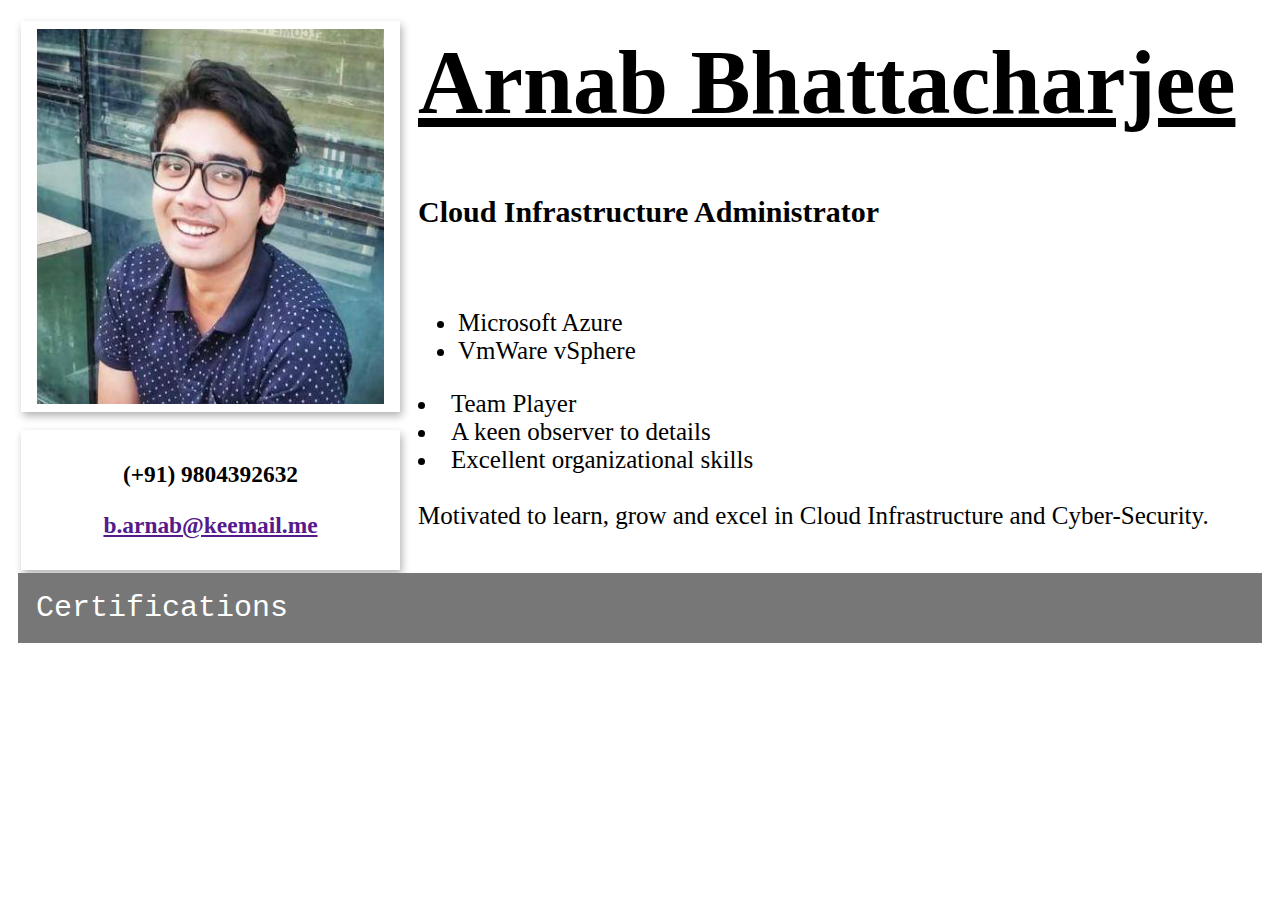
==== index.html @ 633f411f "updated formats" ====
<html>
<title> Resume </title>
<link rel="stylesheet" href="resources\Styles.css">
<meta name="viewport" content="width=device-width, initial-scale=1">

<body>
<div class="biodata">
<table>
  <tr>
  	<td>
   	 <div id="mypic">
     	 <img src="images\profile.PNG" alt="my biodata picture">
   	 </div>
			<br>
  	 <div id="details">
       <h3> (+91) 9804392632 </h3>
       <h3> <a href=""> b.arnab@keemail.me </a> </h3>
   		</div>
   	 </td>
    <td>
  
      <h1 id="name">Arnab Bhattacharjee</h1>
      <h2 id="designation">Cloud Infrastructure Administrator</h2>
        
    <div class="writeup">
  		<ul>
    		<li> Microsoft Azure </li>
    		<li> VmWare vSphere </li>
 			</ul>
 		 
   		 <li> Team Player <br> </li>
   		 <li> A keen observer to details <br> </li>
   		 <li> Excellent organizational skills <br> </li>
		  </ul>
 					 <br>
  			 Motivated to learn, grow and excel in Cloud Infrastructure and Cyber-Security.
	</div>
	</td>
	</tr>
</table> 
<button type="button" class="collapsible">Certifications</button>
	<div class="content">
	   <a href="resources\certificates\Axelos ITIL Certificate External.pdf" target="_blank" download> 
		   <img src="resources\certificates\icons\axelos.PNG" width="40%"> 
		</a>
		<a href="resources\certificates\klab.jpg" target="_blank" download> 
			<img src="resources\certificates\icons\knowledgelab.PNG" width="40%">
		 </a>
		</a>
		<a href="resources\certificates\SixSigma.pdf" target="_blank" download> 
		   <img src="resources\certificates\icons\SixSigma.png" width="12%" >
		</a>
		<a href="resources\certificates\Microsoft_Certified_Professional_Certificate_0.pdf" target="_blank" download> 
			<img src="resources\certificates\icons\MS.PNG" width="20%">
		 </a>
		 <a href="resources\certificates\FrontEnd.jpg" target="_blank" download> 
			<img src="resources\certificates\icons\FrontEnd.png" width="35%" style="padding: 5px 5px 5px 5px;">
		 </a>
		 <a href="resources\certificates\Github.pdf" target="_blank" download> 
			<img src="resources\certificates\icons\Github.PNG" width="15%" style="padding: 5px 5px 15px 5px;">
		 </a>
		 <a href="resources\certificates\PMI.pdf" target="_blank" download> 
			<img src="resources\certificates\icons\PMI.png" width="25%" style="padding: 5px 5px 10px 5px;">
		 </a>
	</div>
	<script>
		var coll = document.getElementsByClassName("collapsible");
				var i;
				
				for (i = 0; i < coll.length; i++) {
				  coll[i].addEventListener("click", function() {
					this.classList.toggle("active");
					var content = this.nextElementSibling;
					if (content.style.display === "block") {
					  content.style.display = "none";
					} else {
					  content.style.display = "block";
					}
				  });
				}
	</script>

<div>
	
</div>

</body>
</html>
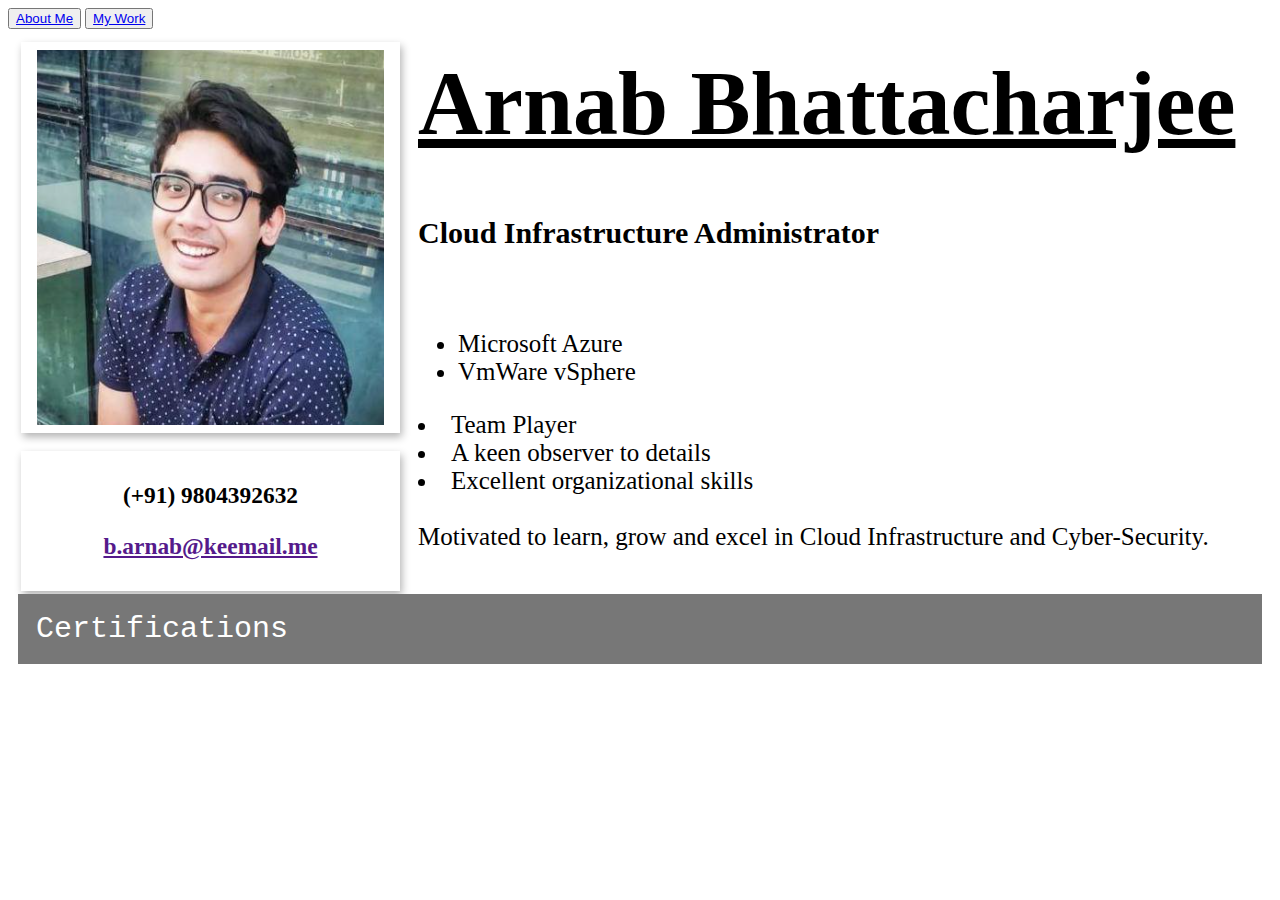
==== commit 9b3175bd: "Menu Segregation added" ====
--- a/index.html
+++ b/index.html
@@ -4,6 +4,15 @@
 <meta name="viewport" content="width=device-width, initial-scale=1">
 
 <body>
+
+	 <button class="me"> 
+		 <a href="index.html"> About Me </a>
+	 </button>
+ 
+	 <button class="work"> 
+		<a href="mywork.html"> My Work </a>
+	</button>
+
 <div class="biodata">
 <table>
   <tr>
@@ -80,9 +89,5 @@
 				}
 	</script>
 
-<div>
-	
-</div>
-
 </body>
 </html>
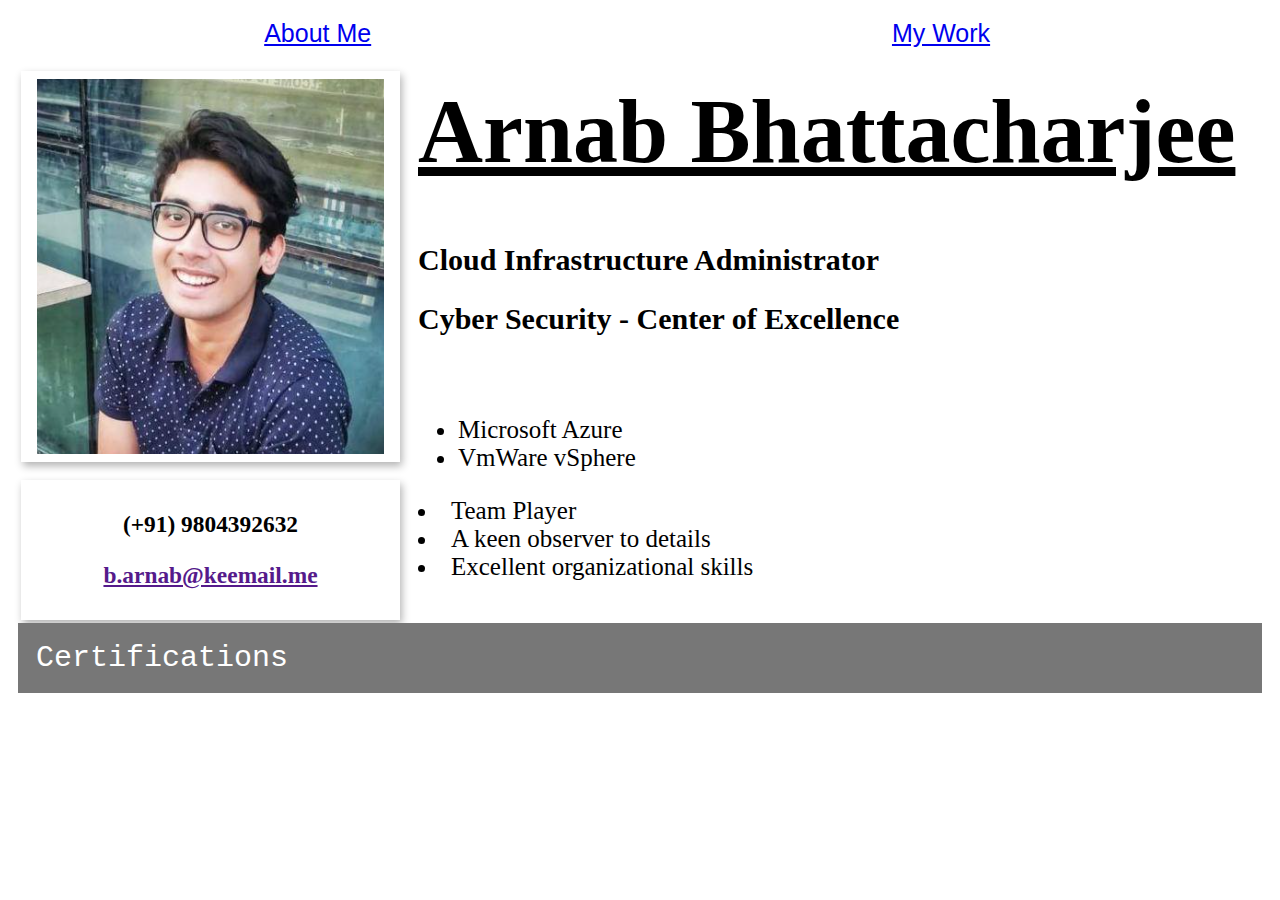
==== commit ec053c8b: "Tabs added" ====
--- a/index.html
+++ b/index.html
@@ -23,13 +23,14 @@
 			<br>
   	 <div id="details">
        <h3> (+91) 9804392632 </h3>
-       <h3> <a href=""> b.arnab@keemail.me </a> </h3>
+       <h3> <a href="">b.arnab@keemail.me</a> </h3>
    		</div>
    	 </td>
     <td>
   
       <h1 id="name">Arnab Bhattacharjee</h1>
-      <h2 id="designation">Cloud Infrastructure Administrator</h2>
+      <h2 id="designation">Cloud Infrastructure Administrator </h2>
+	  <h2 id="designation">Cyber Security - Center of Excellence</h2>
         
     <div class="writeup">
   		<ul>
@@ -41,8 +42,6 @@
    		 <li> A keen observer to details <br> </li>
    		 <li> Excellent organizational skills <br> </li>
 		  </ul>
- 					 <br>
-  			 Motivated to learn, grow and excel in Cloud Infrastructure and Cyber-Security.
 	</div>
 	</td>
 	</tr>
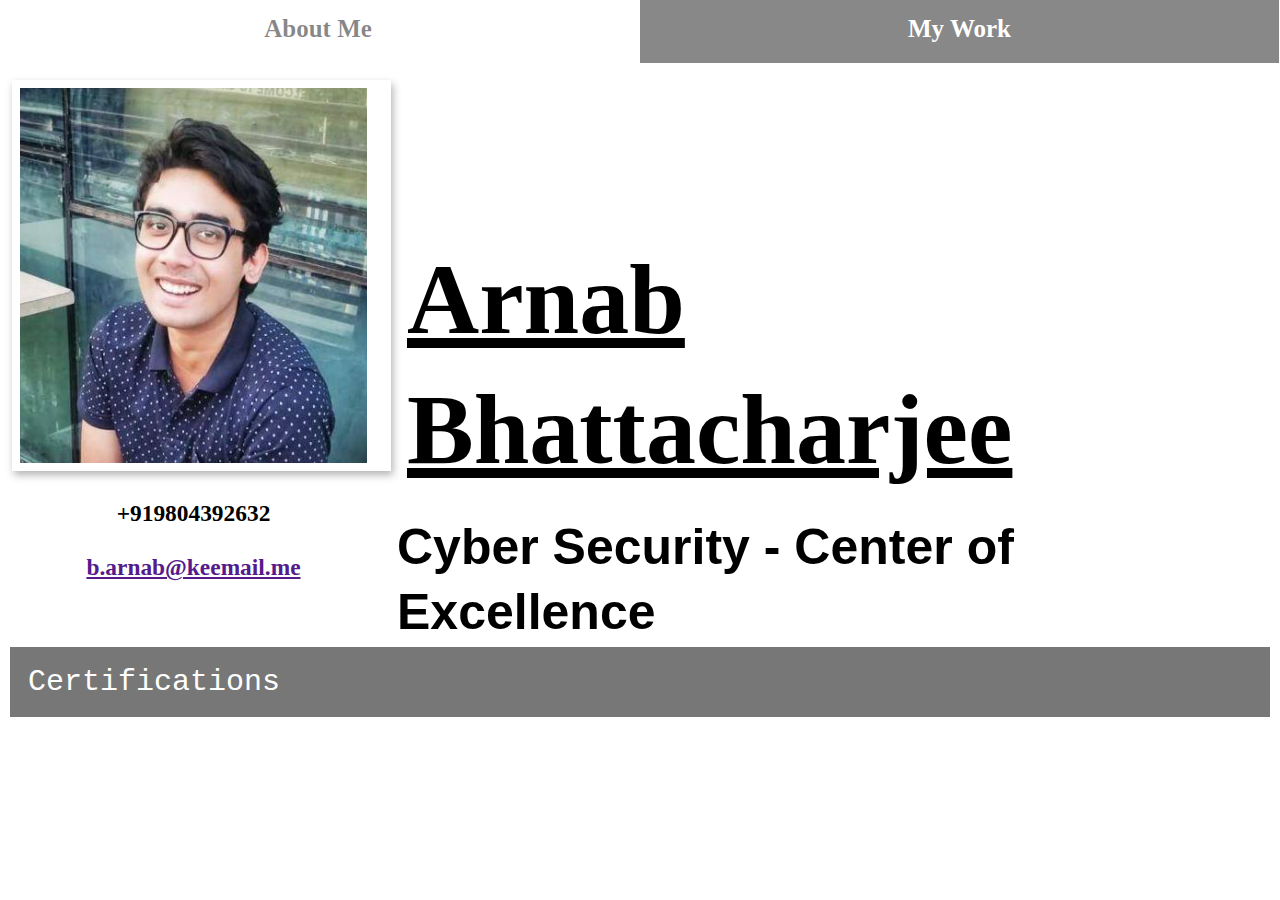
==== commit 9f130e27: "Modifications" ====
--- a/index.html
+++ b/index.html
@@ -1,17 +1,16 @@
 <html>
 <title> Resume </title>
 <link rel="stylesheet" href="resources\Styles.css">
+<link rel="stylesheet" href="resources\reset.css">
+
 <meta name="viewport" content="width=device-width, initial-scale=1">
 
 <body>
 
-	 <button class="me"> 
-		 <a href="index.html"> About Me </a>
-	 </button>
- 
-	 <button class="work"> 
-		<a href="mywork.html"> My Work </a>
-	</button>
+	<div class="topnav">
+		<a href="index.html" class="me"> About Me </a>
+		<a href="mywork.html" class="work"> My Work </a>
+	 </div>
 
 <div class="biodata">
 <table>
@@ -20,29 +19,14 @@
    	 <div id="mypic">
      	 <img src="images\profile.PNG" alt="my biodata picture">
    	 </div>
-			<br>
-  	 <div id="details">
-       <h3> (+91) 9804392632 </h3>
-       <h3> <a href="">b.arnab@keemail.me</a> </h3>
-   		</div>
-   	 </td>
+  	  <div id="details">
+        <h3> +919804392632 </h3>
+        <h3> <a href="">b.arnab@keemail.me</a> </h3>
+   	  </div>
+   	</td> 
     <td>
-  
       <h1 id="name">Arnab Bhattacharjee</h1>
-      <h2 id="designation">Cloud Infrastructure Administrator </h2>
-	  <h2 id="designation">Cyber Security - Center of Excellence</h2>
-        
-    <div class="writeup">
-  		<ul>
-    		<li> Microsoft Azure </li>
-    		<li> VmWare vSphere </li>
- 			</ul>
- 		 
-   		 <li> Team Player <br> </li>
-   		 <li> A keen observer to details <br> </li>
-   		 <li> Excellent organizational skills <br> </li>
-		  </ul>
-	</div>
+	  <h2 class="designation">Cyber Security - Center of Excellence</h2>      
 	</td>
 	</tr>
 </table> 
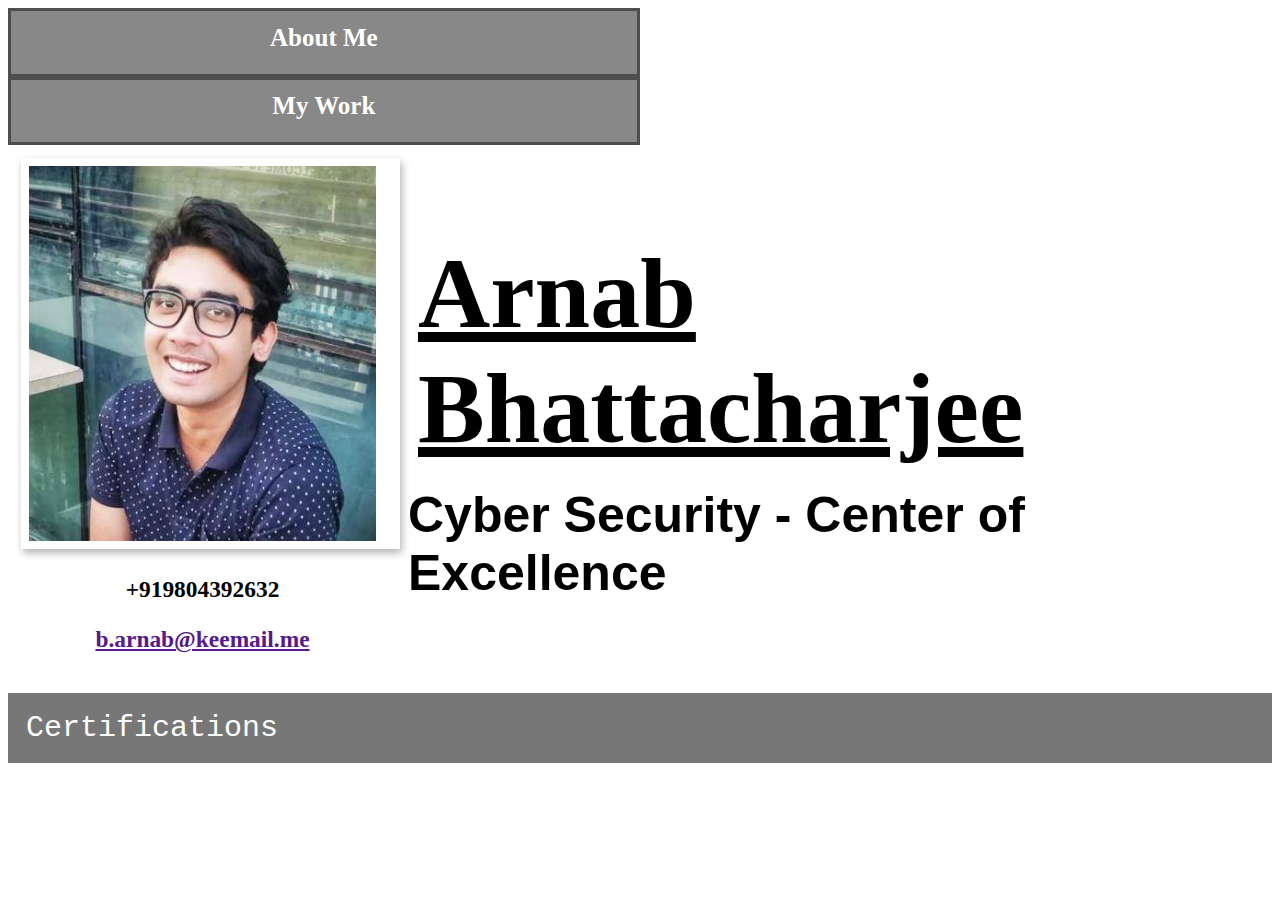
==== commit b36511e8: "Somethings" ====
--- a/index.html
+++ b/index.html
@@ -1,7 +1,7 @@
 <html>
 <title> Resume </title>
 <link rel="stylesheet" href="resources\Styles.css">
-<link rel="stylesheet" href="resources\reset.css">
+
 
 <meta name="viewport" content="width=device-width, initial-scale=1">
 
@@ -30,6 +30,8 @@
 	</td>
 	</tr>
 </table> 
+</div>
+<div>
 <button type="button" class="collapsible">Certifications</button>
 	<div class="content">
 	   <a href="resources\certificates\Axelos ITIL Certificate External.pdf" target="_blank" download> 
@@ -71,6 +73,6 @@
 				  });
 				}
 	</script>
-
+</div>
 </body>
 </html>
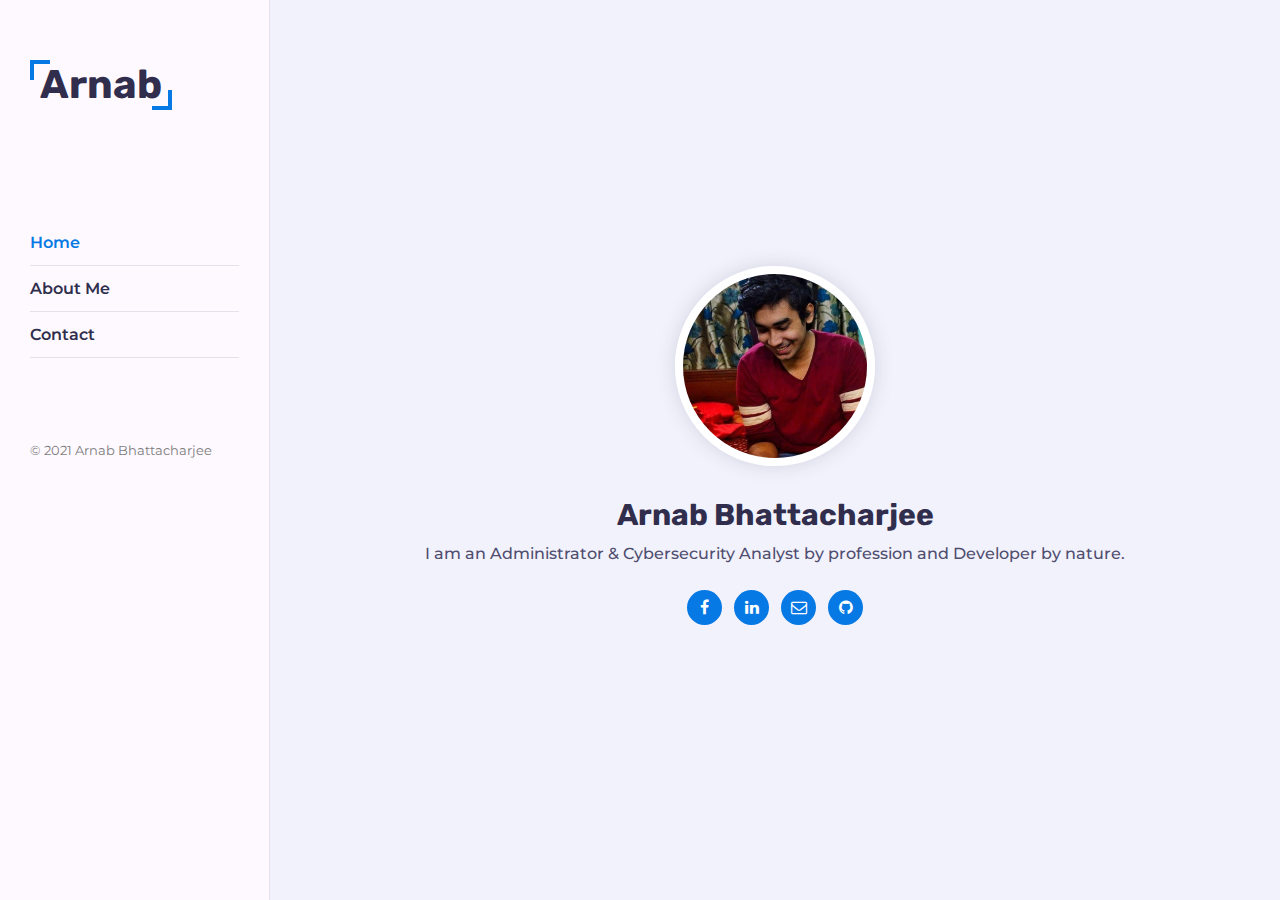
==== commit 0d95a4dc: "Website Revamped" ====
--- a/index.html
+++ b/index.html
@@ -1,78 +1,392 @@
-<html>
-<title> Resume </title>
-<link rel="stylesheet" href="resources\Styles.css">
-
-
-<meta name="viewport" content="width=device-width, initial-scale=1">
-
-<body>
-
-	<div class="topnav">
-		<a href="index.html" class="me"> About Me </a>
-		<a href="mywork.html" class="work"> My Work </a>
-	 </div>
-
-<div class="biodata">
-<table>
-  <tr>
-  	<td>
-   	 <div id="mypic">
-     	 <img src="images\profile.PNG" alt="my biodata picture">
-   	 </div>
-  	  <div id="details">
-        <h3> +919804392632 </h3>
-        <h3> <a href="">b.arnab@keemail.me</a> </h3>
-   	  </div>
-   	</td> 
-    <td>
-      <h1 id="name">Arnab Bhattacharjee</h1>
-	  <h2 class="designation">Cyber Security - Center of Excellence</h2>      
-	</td>
-	</tr>
-</table> 
-</div>
-<div>
-<button type="button" class="collapsible">Certifications</button>
-	<div class="content">
-	   <a href="resources\certificates\Axelos ITIL Certificate External.pdf" target="_blank" download> 
-		   <img src="resources\certificates\icons\axelos.PNG" width="40%"> 
-		</a>
-		<a href="resources\certificates\klab.jpg" target="_blank" download> 
-			<img src="resources\certificates\icons\knowledgelab.PNG" width="40%">
-		 </a>
-		</a>
-		<a href="resources\certificates\SixSigma.pdf" target="_blank" download> 
-		   <img src="resources\certificates\icons\SixSigma.png" width="12%" >
-		</a>
-		<a href="resources\certificates\Microsoft_Certified_Professional_Certificate_0.pdf" target="_blank" download> 
-			<img src="resources\certificates\icons\MS.PNG" width="20%">
-		 </a>
-		 <a href="resources\certificates\FrontEnd.jpg" target="_blank" download> 
-			<img src="resources\certificates\icons\FrontEnd.png" width="35%" style="padding: 5px 5px 5px 5px;">
-		 </a>
-		 <a href="resources\certificates\Github.pdf" target="_blank" download> 
-			<img src="resources\certificates\icons\Github.PNG" width="15%" style="padding: 5px 5px 15px 5px;">
-		 </a>
-		 <a href="resources\certificates\PMI.pdf" target="_blank" download> 
-			<img src="resources\certificates\icons\PMI.png" width="25%" style="padding: 5px 5px 10px 5px;">
-		 </a>
-	</div>
-	<script>
-		var coll = document.getElementsByClassName("collapsible");
-				var i;
-				
-				for (i = 0; i < coll.length; i++) {
-				  coll[i].addEventListener("click", function() {
-					this.classList.toggle("active");
-					var content = this.nextElementSibling;
-					if (content.style.display === "block") {
-					  content.style.display = "none";
-					} else {
-					  content.style.display = "block";
-					}
-				  });
-				}
-	</script>
-</div>
-</body>
+<!DOCTYPE html>
+<html lang="en" dir="ltr">
+  <head>
+    <meta charset="utf-8">
+    <title>Arnab Bhattacharjee Portfolio</title>
+    <meta name="viewport" content="width=device-width, initial-scale=1">
+    <link rel="stylesheet" href="style.css" type="text/css">
+    <link rel="stylesheet" href="blue.css" type="text/css">
+    <link rel="stylesheet" href="https://cdnjs.cloudflare.com/ajax/libs/font-awesome/4.7.0/css/font-awesome.min.css">
+  </head>
+  <body>
+    <!-- Preloader -->
+    <div class="preloader">
+      <div class="loader">
+      </div>
+    </div>
+    <!-- Preloader End -->
+    <!-- Main Container -->
+    <div class="main-container">
+      <!-- Aside -->
+      <div class="aside">
+        <!-- Nav Toggler Button -->
+        <div class="nav-toggler">
+          <span></span>
+        </div>
+        <!-- Nav Toggler Button End -->
+        <div class="aside-inner">
+        <!-- Logo -->
+        <div class="logo">
+          <a href="index.html">Arnab</a>
+        </div>
+        <!-- Logo End -->
+        <!-- Navbar -->
+        <nav class="nav">
+        <ul>
+          <li><a href="#home" class="active"> Home </a></li>
+          <li><a href="#about"> About Me </a></li>
+          <!--<li><a href="#projects"> Projects </a></li>-->
+          <li><a href="#contact"> Contact </a></li>
+        </ul>
+        </nav>
+        <!-- Navbar End -->
+        <!-- Copyright -->
+        <footer>
+         <small> &copy; 2021 Arnab Bhattacharjee</small>
+        </footer>
+        <!-- Copyright End -->
+      </div>
+      </div>
+      <!-- Aside End -->
+      <!-- Main Content -->
+      <div class="main-content">
+        <!-- Home Section -->
+        <section class="home section active" id="home">
+          <div class="container">
+            <div class="intro">
+              <img src="mypic.jpg" alt="pushpa's img" class="shadow-dark">
+              <h1>Arnab Bhattacharjee</h1>
+              <p>I am an Administrator & Cybersecurity Analyst by profession and Developer by nature.</p>
+              <div class="social-link">
+                <a href="https://www.facebook.com/stabilizeMeruAB" target="_blank"> <i class="fa fa-facebook"></i> </a>
+                <a href="https://www.linkedin.com/in/arnab00/" target="_blank"> <i class="fa fa-linkedin"></i> </a>
+                <a href="mailto:alcazar_spectrometers@aleeas.com" target="_blank"> <i class="fa fa-envelope-o"></i> </a>
+                <a href="https://github.com/SudoArnab00" target="_blank"> <i class="fa fa-github"></i> </a>
+              </div>
+            </div>
+          </div>
+        </section>
+        <!-- Home Section End -->
+        <!-- About Section -->
+        <section class="about section" id="about">
+          <div class="container">
+            <div class="row">
+              <div class="section-title padd-15">
+                <h2>About Me</h2>
+              </div>
+            </div>
+            <div class="row">
+              <div class="about-content padd-15">
+                <div class="row">
+                  <div class="about-text padd-15">
+                    <h3>Hi There!</h3>
+                    <p>My name is Arnab Bhattacharjee. I am a System Administrator by profession who has keen 
+                      interest in Cybersecurity and Web Development. I believe in continuous improvement and upskillment.
+                    </p>
+                  </div>
+                </div>
+                <div class="row">
+                  <div class="personal-info padd-15">
+                    <div class="row">
+                      <div class="info-item padd-15">
+                        <p>Birthday : <span> 16th March </span> </p>
+                      </div>
+                      <div class="info-item padd-15">
+                        <p>City : <span>Kolkata, West Bengal</span> </p>
+                      </div>
+                      <div class="info-item padd-15">
+                        <p>Mail : <span>alcazar_spectrometers@aleeas.com (my alias email)</span> </p>
+                      </div>
+                      <div class="info-item padd-15">
+                        <p>Hobbies : <span>Digital painting & illustration, reading and music</span> </p>
+                      </div>
+                    </div>
+                  </div>
+                  <div class="skills padd-15">
+                    <div class="row">
+                      <h1 class="padd-15">Languages</h1>
+                      <div class="skill-item languages padd-15">
+                        <h4>C</h4>
+                        <div class="progress">
+                          <div class="progress-in" style="width: 100%"></div>
+                            <div class="skill-percent">
+                              60%
+                          </div>
+                        </div>
+                      </div>
+                      <div class="skill-item languages padd-15">
+                        <h4> Python </h4>
+                        <div class="progress">
+                          <div class="progress-in" style="width: 100%"></div>
+                            <div class="skill-percent">
+                              100%
+                          </div>
+                        </div>
+                      </div>
+                      <div class="skill-item languages padd-15">
+                        <h4>JavaScript</h4>
+                        <div class="progress">
+                          <div class="progress-in" style="width: 100%"></div>
+                            <div class="skill-percent">
+                              100%
+                          </div>
+                        </div>
+                      </div>
+                    </div>
+                  </div>
+                  <div class="skills padd-15">
+                    <div class="row">
+                      <h1 class="padd-15">IT Constructs</h1>
+                      <div class="skill-item IT_Constructs padd-15">
+                        <h4>Data Structures</h4>
+                        <div class="progress">
+                          <div class="progress-in" style="width: 100%"></div>
+                            <div class="skill-percent">
+                              100%
+                          </div>
+                        </div>
+                      </div>
+                      <div class="skill-item IT_Constructs padd-15">
+                        <h4>Algorithms</h4>
+                        <div class="progress">
+                          <div class="progress-in" style="width: 100%"></div>
+                            <div class="skill-percent">
+                              100%
+                          </div>
+                        </div>
+                      </div>
+                      <div class="skill-item IT_Constructs padd-15">
+                        <h4>Problem Solving</h4>
+                        <div class="progress">
+                          <div class="progress-in" style="width: 100%"></div>
+                            <div class="skill-percent">
+                              100%
+                          </div>
+                        </div>
+                      </div>
+                    </div>
+                  </div>
+                  <div class="skills padd-15">
+                    <div class="row">
+                      <h1 class="padd-15">Web Technologies</h1>
+                      <div class="skill-item web-technologies padd-15">
+                        <h4>HTML</h4>
+                        <div class="progress">
+                          <div class="progress-in" style="width: 100%"></div>
+                            <div class="skill-percent">
+                              100%
+                          </div>
+                        </div>
+                      </div>
+                      <div class="skill-item web-technologies padd-15">
+                        <h4>CSS</h4>
+                        <div class="progress">
+                          <div class="progress-in" style="width: 100%"></div>
+                            <div class="skill-percent">
+                              100%
+                          </div>
+                        </div>
+                      </div>
+                      <div class="skill-item web-technologies padd-15">
+                        <h4> Php </h4>
+                        <div class="progress">
+                          <div class="progress-in" style="width: 100%"></div>
+                            <div class="skill-percent">
+                              100%
+                          </div>
+                        </div>
+                      </div>
+                      <div class="skill-item web-technologies padd-15">
+                        <h4> C# </h4>
+                        <div class="progress">
+                          <div class="progress-in" style="width: 100%"></div>
+                            <div class="skill-percent">
+                              100%
+                          </div>
+                        </div>
+                      </div>
+                    </div>
+                  </div>
+                </div>
+                <div class="row">
+                  <div class="education padd-15">
+                    <h3 class="title">Education</h3>
+                    <div class="timeline-box padd-15">
+                      <div class="row">
+                        <div class="timeline shadow-dark">
+                          <!-- TimeLine Item -->
+                          <div class="timeline-item">
+                            <div class="circle-dot">
+
+                            </div>
+                            <h6 class="timeline-date">
+                              <i class="fa fa-calendar"></i>
+                              2013 - 2016
+                            </h6>
+                            <h4 class="timeline-title">Maulana Abul Kalam Azad University of Technology, West Bengal.</h4>
+                            <p class="timeline-text">Bachelor of Computer Applications.
+                              <br>
+                              Scored an aggregate of 8.0 CGPA.
+                            </p>
+                          </div>
+                          <!-- TimeLine Item End -->
+                          <!-- TimeLine Item -->
+                          <div class="timeline-item">
+                            <div class="circle-dot">
+
+                            </div>
+                            <h6 class="timeline-date">
+                              <i class="fa fa-calendar"></i>
+                              2002 - 2013
+                            </h6>
+                            <h4 class="timeline-title">Ling Liang High School.</h4>
+                            <p class="timeline-text">Science & Mathematics.
+                              <br>
+                              Secured a descent aggregate at Council for the Indian School Certificate Examinations (CISCE).
+                             </p>
+                          </div>
+                          <!-- TimeLine Item End -->
+                        </div>
+                    </div>
+                    </div>
+                  </div>
+                  <div class="education padd-15">
+                    <h3 class="title">Experience</h3>
+                    <div class="timeline-box padd-15">
+                      <div class="row">
+                        <div class="timeline shadow-dark">
+                          <!-- TimeLine Item -->
+                          <div class="timeline-item">
+                            <div class="circle-dot">
+
+                            </div>
+                            <h6 class="timeline-date">
+                              <i class="fa fa-calendar"></i>
+                              2016 - Present
+                            </h6>
+                            <h4 class="timeline-title"> TATA Consultancy Services </h4>
+                            <p class="timeline-text"> Assuming various roles in various projects like <br> 
+                              - Production Support, <br>
+                              - Windows System Administrator, <br>
+                              - Azure Administrator, <br>
+                              - CyberSecurity Professional
+                              <br>
+                            </p>
+                          </div>
+                          <!-- TimeLine Item End -->
+                        </div>
+                    </div>
+                    </div>
+                  </div>
+                </div>
+              </div>
+            </div>
+          </div>
+        </section>
+        <!-- About Section End -->
+        <!-- Projects Section -->
+<!--        <section class="project section" id="projects">
+          <div class="container">
+            <div class="row">
+              <div class="section-title padd-15">
+                <h2>My Projects</h2>
+              </div>
+            </div>
+            <div class="row">
+               Project Item 
+              <div class="project-item padd-15">
+                <div class="project-item-inner shadow-dark">
+                  <div class="project-img">
+                    <img src="https://images.pexels.com/photos/1149137/pexels-photo-1149137.jpeg?auto=compress&cs=tinysrgb&dpr=2&h=650&w=940" alt="">
+                  </div>
+                  <div class="project-info">
+                    <h4 class="project-title">Car Avoidance Game</h4>
+                    <p class="project-description">Used HTML, CSS and JavaScript to build the project. Used JavaScript for animations and
+                      functionalities. Also, I have used Canva to draw the background image. It also counts your scores.
+                      I have added a replay button which shows up when the game finishes (when you hit another car).
+                    </p>
+                    <div class="buttons">
+                      <a href="https://pushpakumari5117.github.io/carAvoidanceGame/" class="btn">View Project</a>
+                    </div>
+                  </div>
+                </div>
+              </div>
+              <div class="project-item padd-15">
+                <div class="project-item-inner shadow-dark">
+                  <div class="project-img">
+                    <img src="https://i.ibb.co/xJprzqg/pexels-ekaterina-bolovtsova-6192505.jpg" alt="">
+                  </div>
+                  <div class="project-info">
+                    <h4 class="project-title">Portfolio Website</h4>
+                    <p class="project-description">Used HTML, CSS and JavaScript to build the project. It has different
+                      pages like Home page, About page, Projects page and Contact page. It has light and dark mode options. Also, it has many
+                      theme colour options like red, green, blue, yellow and purple. It's Mobile and Tablet friendly also.
+                    </p>
+                    <div class="buttons">
+                      <a href="https://pushpakumari5117.github.io/pushpaPortfolio/" class="btn">View Project</a>
+                    </div>
+                  </div>
+                </div>
+              </div>
+            </div>
+          </div>
+        </section>
+          <!-- Project Item End -->
+              <!-- Contact Section -->
+                <section class="contact section" id="contact">
+                  <div class="container">
+                    <div class="row">
+                      <div class="section-title padd-15">
+                        <h2>Contact Me</h2>
+                      </div>
+                    </div>
+                    <div class="row">
+                      <!-- Contact Info Item -->
+                      <div class="contact-info-item padd-15">
+                        <div class="icon">
+                          <i class="fa fa-envelope"></i>
+                        </div>
+                        <p>alcazar_spectrometers@aleeas.com</p>
+                      </div>
+                      <!-- Contact Info Item End -->
+                      <!-- Contact Info Item -->
+                      <div class="contact-info-item padd-15">
+                        <div class="icon">
+                          <i class="fa fa-map-marker"></i>
+                        </div>
+                        <p>Kolkata, West Bengal</p>
+                      </div>
+                      <!-- Contact Info Item End -->
+                    </div>
+                    <!-- Contact Form -->
+                    <div class="row padd-15">
+                      <div class="contact-text">
+                        Let's get in touch
+                      </div>
+                    </div>
+                    <div class="row padd-15">
+                      <div class="buttons">
+                        <a href="mailto:alcazar_spectrometers@aleeas.com" class="btn contact-btn">Mail Me !!</a>
+                      </div>
+                    </div>
+                    <!-- Contact Form End-->
+                  </div>
+              </section>
+
+              <!-- Contact Section End -->
+            </div>
+          </div>
+        </div>
+        <!-- Projects Section End -->
+      </div>
+      <!-- Main Content End -->
+    </div>
+    <!-- Main Container End -->
+
+    <script src="script.js"></script>
+
+    <!-- Theme Switcher -->
+    
+
+  </body>
 </html>
--- a/style.css
+++ b/style.css
@@ -0,0 +1,706 @@
+/* Font Awesome  */
+@import url("https://cdnjs.cloudflare.com/ajax/libs/font-awesome/5.15.2/css/all.min.css");
+
+/* Google Font */
+@import url('https://fonts.googleapis.com/css2?family=Montserrat:wght@400;500;600;700&display=swap');
+@import url('https://fonts.googleapis.com/css2?family=Rubik:wght@500;700;900&display=swap');
+
+/* General Style */
+body{
+  margin: 0;
+  line-height: 1.5;
+  font-size: 16px;
+  font-family: 'Montserrat', sans-serif;
+  font-weight: 400;
+}
+*{
+  margin: 0;
+  padding: 0;
+  outline: none;
+  text-decoration: none;
+  box-sizing: border-box;
+}
+::before,::after{
+  box-sizing: border-box;
+}
+input,textarea,select{
+  font-family: 'Montserrat', sans-serif;
+}
+.section{
+  background-color: #f2f2fc;
+  min-height: 100vh;
+  display: block;
+  padding: 0 30px;
+  position: fixed;
+  left: 270px;
+  top: 0;
+  right: 0;
+  bottom: 0;
+  z-index: 0;
+  overflow-y: auto;
+  opacity: 1;
+  -webkit-transition: all 0.3s ease;
+  transition: all 0.3s ease;
+}
+.section.active{
+  opacity: 1;
+  z-index: 2;
+  -webkit-animation: slideSection 1s ease;
+  animation: slideSection 1s ease;
+}
+.section.back-section{
+  z-index: 1;
+}
+@-webkit-keyframes slideSection {
+  0%{
+    -webkit-transform: translateX(100%);
+    transform: translateX(100%);
+  }
+  100%{
+    -webkit-transform: translateX(0%);
+    transform: translateX(0%);
+  }
+}
+@keyframes slideSection {
+  0%{
+    -webkit-transform: translateX(100%);
+    transform: translateX(100%);
+  }
+  100%{
+    -webkit-transform: translateX(0%);
+    transform: translateX(0%);
+  }
+}
+.section .container{
+  padding-top: 60px;
+  padding-bottom: 70px;
+}
+.padd-15{
+  padding-left: 15px;
+  padding-right: 15px;
+}
+.row{
+  display: flex;
+  display: -ms-flexbox;
+  flex-wrap: wrap;
+  -ms-flex-wrap: wrap;
+  margin-right: -15px;
+  margin-left: -15px;
+  position: relative;
+}
+.section-title{
+  -ms-flex: 0 0 100%;
+  flex: 0 0 100%;
+  max-width: 100%;
+  margin-bottom: 60px;
+}
+.section-title h2{
+  font-size: 40px;
+  color: #302e4c;
+  font-family: 'Rubik', sans-serif;
+  font-weight: 700;
+  margin: 0;
+  position: relative;
+}
+.section-title h2::before{
+  content: '';
+  height: 4px;
+  width: 50px;
+  position: absolute;
+  top: 100%;
+  left: 0;
+}
+.section-title h2::after{
+  content: '';
+  height: 4px;
+  width: 25px;
+  position: absolute;
+  top: 100%;
+  left: 0;
+  margin-top: 8px;
+}
+
+.container{
+  max-width: 1100px;
+  margin: auto;
+  width: 100%;
+}
+.shadow-dark{
+  -webkit-box-shadow: 0 0 20px rgba(48,46,77,0.15);
+  box-shadow: 0 0 20px rgba(48,46,77,0.15);
+}
+.hidden{
+  display: none !important;
+}
+.btn{
+  font-size: 16px;
+  font-family: 'Rubik', sans-serif;font-weight: 500;
+  padding: 12px 35px;
+  color: #ffffff;
+  border-radius: 40px;
+  transition: all 0.3s ease;
+  display: inline-block;
+  white-space: nowrap;
+  border: none;
+  cursor: pointer;
+}
+.btn:hover{
+  -webkit-transform: scale(1.05);
+  transform: scale(1.05);
+}
+/* Preloader */
+.preloader{
+  background-color: #222222;
+  position: fixed;
+  left: 0;
+  top: 0;
+  height: 100%;
+  width: 100%;
+  z-index: 150;
+  display: flex;
+  display: -ms-flexbox;
+  align-items: center;
+  justify-content: center;
+  -ms-flex-align: center;
+  -ms-flex-pack: center;
+  -webkit-transition: all 1s ease;
+  transition: all 1s ease;
+}
+.preloader.opacity-0{
+  opacity: 0;
+}
+.preloader .loader{
+  height: 40px;
+  width: 40px;
+  border: 4px solid #e3e3e3;
+  border-radius: 50%;
+  border-top: 4px solid transparent;
+  border-bottom: 4px solid transparent;
+  animation: spin 2s linear infinite;
+  -webkit-animation: spin 2s linear infinite;
+}
+@keyframes spin {
+  0%{
+    transform: rotate(0deg);
+    -webkit-transform: rotate(0deg);
+  }
+  100%{
+    transform: rotate(360deg);
+    -webkit-transform: rotate(360deg);
+  }
+}
+@-webkit-keyframes spin {
+  0%{
+    transform: rotate(0deg);
+    -webkit-transform: rotate(0deg);
+  }
+  100%{
+    transform: rotate(360deg);
+    -webkit-transform: rotate(360deg);
+  }
+}
+
+
+/* Aside */
+.aside{
+  width: 270px;
+  background-color: #fdf9ff;
+  position: fixed;
+  height: 100%;
+  left: 0;
+  top: 0;
+  z-index: 11;
+  border-right: 1px solid #e8dfec;
+  -webkit-transition: all 0.3s ease;
+  transition: all 0.3s ease;
+  padding: 30px;
+}
+.aside .aside-inner{
+  position: absolute;
+  width: 100%;
+  height: 100%;
+  left: 0;
+  top: 0;
+  padding: 30px;
+  overflow-y: auto;
+}
+.aside .logo{
+  padding: 30px 0;
+}
+.aside .logo a{
+  font-size: 40px;
+  color: #302e4c;
+  font-family: 'Rubik', sans-serif;
+  font-weight: 700;
+  text-decoration: none;
+  display: inline-block;
+  position: relative;
+  padding: 0 10px;
+  line-height: 50px;
+}
+.aside .logo a::before{
+  content: '';
+  height: 20px;
+  width: 20px;
+  position: absolute;
+  top: 0;
+  left: 0;
+}
+.aside .logo a::after{
+  content: '';
+  height: 20px;
+  width: 20px;
+  position: absolute;
+  bottom: 0;
+  right: 0;
+}
+.aside .nav-toggler{
+  height: 40px;
+  width: 45px;
+  border: 1px solid #d4d4e3;
+  cursor: pointer;
+  position: fixed;
+  left: 300px;
+  top: 20px;
+  z-index: 11;
+  border-radius: 5px;
+  background-color: #fdf9ff;
+  /* display: flex;*/
+  align-items: center;
+  display: none;
+  justify-content: center;
+  display: -ms-flexbox;
+  -ms-flex-align: center;
+  -ms-flex-pack: center;
+  -webkit-transition: all 0.3s ease;
+  transition: all 0.3s ease;
+}
+.aside .nav-toggler span{
+  height: 2px;
+  width: 18px;
+  display: inline-block;
+  position: relative;
+}
+.aside .nav-toggler.open span{
+  background-color: transparent;
+}
+.aside .nav-toggler span::before{
+  content: '';
+  height: 2px;
+  width: 18px;
+  position: absolute;
+  top: -6px;
+  left: 0;
+}
+.aside .nav-toggler.open span::before{
+  -webkit-transform: rotate(45deg);
+  transform: rotate(45deg);
+  top: 0;
+}
+.aside .nav-toggler span::after{
+  content: '';
+  height: 2px;
+  width: 18px;
+  position: absolute;
+  top: 6px;
+  left: 0;
+}
+.aside .nav-toggler.open span::after{
+  -webkit-transform: rotate(-45deg);
+  transform: rotate(-45deg);
+  top: 0;
+}
+.nav{
+  list-style: none;
+  margin: 80px 0;
+  padding: 0;
+}
+.nav li{
+  display: block;
+}
+.nav li a{
+  font-weight: 600;
+  color: #302e4d;
+  line-height: 45px;
+  display: block;
+  border-bottom: 1px solid #e8dfec;
+  -webkit-transition: all 0.3s ease;
+  transition: all 0.3s ease;
+  text-transform: capitalize;
+}
+.nav li a:not(.active):hover{
+  padding-left: 5px;
+}
+.nav li a .fa{
+  margin-right: 5px;
+}
+footer small{
+  color: #7d7d7d;
+}
+
+
+/* Home */
+.home{
+  min-height: 100vh;
+  display: flex;
+  display: -ms-flexbox;
+}
+.home .intro{
+  text-align: center;
+}
+.home .intro img{
+  height: 200px;
+  width: 200px;
+  border-radius: 50%;
+  display: inline-block;
+  border: 8px solid #ffffff;
+}
+.home .intro h1{
+  font-size: 30px;
+  color: #302e4c;
+  font-family: 'Rubik', sans-serif;
+  font-weight: 700;
+  margin: 20px 0 5px;
+}
+.home .intro p{
+  font-size: 16px;
+  font-weight: 500;
+  margin: 0;
+  line-height: 22px;
+  color: #504e70
+}
+.home .intro .social-link{
+  margin-top: 25px;
+}
+.home .intro .social-link a{
+  height: 35px;
+  width: 35px;
+  display: inline-block;
+  text-align: center;
+  line-height: 35px;
+  color: #ffffff;
+  border-radius: 50%;
+  margin: 0 4px;
+  text-decoration: none;
+  transition: all 0.3s ease;
+  -webkit-transition: all 0.3s ease;
+}
+.home .intro .social-link a:hover{
+  -webkit-transform: scale(1.1);
+  transform: scale(1.1);
+}
+
+
+/* About Section */
+
+.about .about-content .about-text{
+  flex: 0 0 100%;
+  -ms-flex: 0 0 100%;
+  max-width: 100%;
+}
+.about-text h3{
+  font-size: 24px;
+  margin-bottom: 15px;
+  color: #e40017;
+}
+.about .about-content .about-text p{
+  font-size: 16px;
+  line-height: 25px;
+  color: #504e70;
+  margin: 0;
+}
+.about .about-content .personal-info{
+  flex: 0 0 100%;
+  -ms-flex: 0 0 100%;
+  max-width: 100%;
+  margin-top: 40px;
+}
+.about .about-content .personal-info .info-item{
+  flex: 0 0 50%;
+  -ms-flex: 0 0 50%;
+  max-width: 50%;
+}
+.about .about-content .personal-info .info-item p{
+  font-weight: 600;
+  padding: 10px 0;
+  font-size: 16px;
+  color: #302e4d;
+  border-bottom: 1px solid #e8dfec;
+  margin: 0;
+}
+.about .about-content .personal-info .info-item p span{
+  font-weight: 400;
+  color: #504e70;
+  margin-left: 4px;
+  display: inline-block;
+}
+.about .about-content .personal-info .buttons{
+  margin-top: 30px;
+}
+.about .about-content .personal-info .buttons .btn{
+  margin-right: 15px;
+  margin-top: 10px;
+}
+.about .about-content .skills{
+  flex: 0 0 33.33%;
+  -ms-flex: 0 0 33.33%;
+  max-width: 33.33%;
+  margin-top: 40px;
+}
+.about .about-content .skills .skill-item{
+  flex: 0 0 100%;
+  -ms-flex: 0 0 100%;
+  max-width: 100%;
+}
+.about .about-content .skills h1{
+  font-size: 24px;
+  margin-bottom: 15px;
+  font-weight: 700;
+  color: #302e4d;
+}
+.about .about-content .skills .skill-item h4{
+  line-height: 40px;
+  font-weight: 600;
+  padding: 10px 0;
+  font-size: 16px;
+  color: #302e4d;
+  text-transform: capitalize;
+  margin: 0;
+}
+.about .about-content .skills .skill-item .progress{
+  background-color: #e3e3e3;
+  height: 2px;
+  border-radius: 4px;
+  overflow: hidden;
+  width: 100%;
+  position: relative;
+}
+.about .about-content .skills .skill-item{
+  margin-bottom: 5px;
+}
+.about .about-content .skills .skill-item .progress .progress-in{
+  position: absolute;
+  left: 0;
+  top: 0;
+  height: 100%;
+}
+.about .about-content .skills .skill-item .skill-percent{
+  display: none;
+}
+.about .about-content .education{
+  flex: 0 0 50%;
+  -ms-flex: 0 0 50%;
+  max-width: 50%;
+  margin-top: 30px;
+}
+.about .about-content .experience{
+  flex: 0 0 50%;
+  -ms-flex: 0 0 50%;
+  max-width: 50%;
+  margin-top: 30px;
+}
+.about .about-content h3.title{
+  font-size: 24px;
+  margin-bottom: 30px;
+  font-weight: 700;
+  color: #302e4d;
+}
+.about .about-content .timeline-box{
+  flex: 0 0 100%;
+  -ms-flex: 0 0 100%;
+  max-width: 100%;
+}
+.about .about-content .timeline{
+  background-color: #fdf9ff;
+  padding: 30px 15px;
+  border: 1px solid #d4d4e3;
+  border-radius: 10px;
+  width: 100%;
+  position: relative;
+}
+.about .about-content .timeline .timeline-item{
+  position: relative;
+  padding-left: 37px;
+  padding-bottom: 50px;
+}
+.about .about-content .timeline .timeline-item:last-child{
+  padding-bottom: 0;
+}
+.about .about-content .timeline .timeline-item::before{
+  content: '';
+  width: 1px;
+  position: absolute;
+  height: 100%;
+  left: 7px;
+  top: 0;
+}
+.about .about-content .timeline .timeline-date{
+  font-size: 14px;
+  font-weight: 400;
+  margin-bottom: 12px;
+  color: #504370;
+}
+.about .about-content .timeline .timeline-date fa{
+  margin-right: 5px;
+}
+.about .about-content .timeline .circle-dot{
+  position: absolute;
+  left: 0;
+  top: 0;
+  height: 15px;
+  width: 15px;
+  left: 0px;
+  border-radius: 50%;
+}
+.about .about-content .timeline .timeline-title{
+  font-weight: 700;
+  font-size: 18px;
+  margin-bottom: 15px;
+  text-transform: capitalize;
+  color: #302e4d;
+}
+.about .about-content .timeline .timeline-text{
+  font-size: 16px;
+  line-height: 25px;
+  color: #504e70;
+  margin: 0;
+}
+
+
+/* Contact Section */
+.contact .contact-info-item{
+  -ms-flex: 0 0 50%;
+  flex: 0 0 50%;
+  max-width: 50%;
+  text-align: center;
+  margin-bottom: 40px;
+}
+.contact .contact-info-item .icon{
+  display: inline-block;
+}
+.contact .contact-info-item .icon .fa{
+  font-size: 40px;
+}
+.contact .contact-info-item p{
+  font-size: 16px;
+  line-height: 25px;
+  color: #504e70;
+  margin: 0;
+  font-weight: 400;
+}
+.contact-text{
+  font-size: 60px;
+  font-weight: 400;
+  margin-top: 60px;
+  margin-left: 260px;
+}
+.contact-btn{
+  margin-left: 450px;
+  margin-top: 60px;
+}
+
+/* Responsive */
+
+@media (max-width:1199px){
+  .aside .nav-toggler{
+    display: flex;
+    display: -ms-flexbox;
+    left: 30px;
+  }
+  .aside .nav-toggler.open{
+    left: 200px;
+  }
+  .aside{
+    left: -270px;
+  }
+  .aside.open{
+    left: 0px;
+  }
+  .section{
+    left: 0;
+  }
+  .section.open{
+    left: 270px;
+  }
+  .aside{
+    left: -270px;
+  }
+  .main-content{
+    padding-left: 0;
+  }
+  .about .about-content .personal-info .info-item p span{
+    display: block;
+    margin-left: 0;
+  }
+  .project .project-item{
+    -ms-flex: 0 0 50%;
+    flex: 0 0 50%;
+    max-width: 50%;
+  }
+}
+@media (max-width:815px){
+  .about .about-content .skills{
+    flex: 0 0 50%;
+    -ms-flex: 0 0 50%;
+    max-width: 50%;
+    margin-top: 40px;
+  }
+}
+@media (max-width:740px){
+  .about .about-content .education{
+    flex: 0 0 100%;
+    -ms-flex: 0 0 100%;
+    max-width: 100%;
+    margin-top: 30px;
+  }
+  .about .about-content .experience{
+    flex: 0 0 100%;
+    -ms-flex: 0 0 100%;
+    max-width: 100%;
+    margin-top: 30px;
+  }
+}
+@media (max-width:650px){
+  .project .project-item{
+    -ms-flex: 0 0 100%;
+    flex: 0 0 100%;
+    max-width: 100%;
+    padding-bottom: 30px;
+  }
+}
+@media (max-width:550px){
+  .about .about-content .personal-info .info-item{
+    flex: 0 0 100%;
+    -ms-flex: 0 0 100%;
+    max-width: 100%;
+  }
+  .about .about-content .skills{
+    flex: 0 0 100%;
+    -ms-flex: 0 0 100%;
+    max-width: 100%;
+    margin-top: 40px;
+  }
+  .contact .contact-info-item{
+    -ms-flex: 0 0 100%;
+    flex: 0 0 100%;
+    max-width: 100%;
+    text-align: center;
+    margin-bottom: 40px;
+  }
+  .contact .contact-form .col-6{
+    -ms-flex: 0 0 100%;
+    flex: 0 0 100%;
+    max-width: 100%;
+  }
+  .contact-text{
+    font-size: 60px;
+    font-weight: 400;
+    margin-top: 0px;
+    margin-left: 0px;
+    text-align: center;
+  }
+  .contact-btn{
+    margin-left: 80px;
+    margin-top: 0px;
+  }
+}
--- a/blue.css
+++ b/blue.css
@@ -0,0 +1,33 @@
+.aside .logo a::before{
+  border-top: 4px solid #0779e4;
+  border-left: 4px solid #0779e4;
+}
+.aside .logo a::after{
+  border-right: 4px solid #0779e4;
+  border-bottom: 4px solid #0779e4;
+}
+body.dark .aside .nav li a:hover,
+body.dark .aside .nav li a.active,
+.aside .nav li a:hover,
+.aside .nav li a.active{
+  color: #0779e4;
+}
+.about .about-content .skills .skill-item .progress .progress-in,
+.about .about-content .timeline .timeline-item::before,
+.about .about-content .timeline .circle-dot,
+.btn,
+.section-title h2::before,
+.section-title h2::after,
+.home .intro .social-link a,
+.aside .nav-toggler span,
+.aside .nav-toggler span::before,
+.aside .nav-toggler span::after{
+  background-color: #0779e4;
+}
+.contact-text,
+.contact .contact-info-item .icon .fa,
+.about .about-content .skills h1,
+.timeline-text span,
+.about .about-content .about-text h3 span{
+  color: #0779e4;
+}
